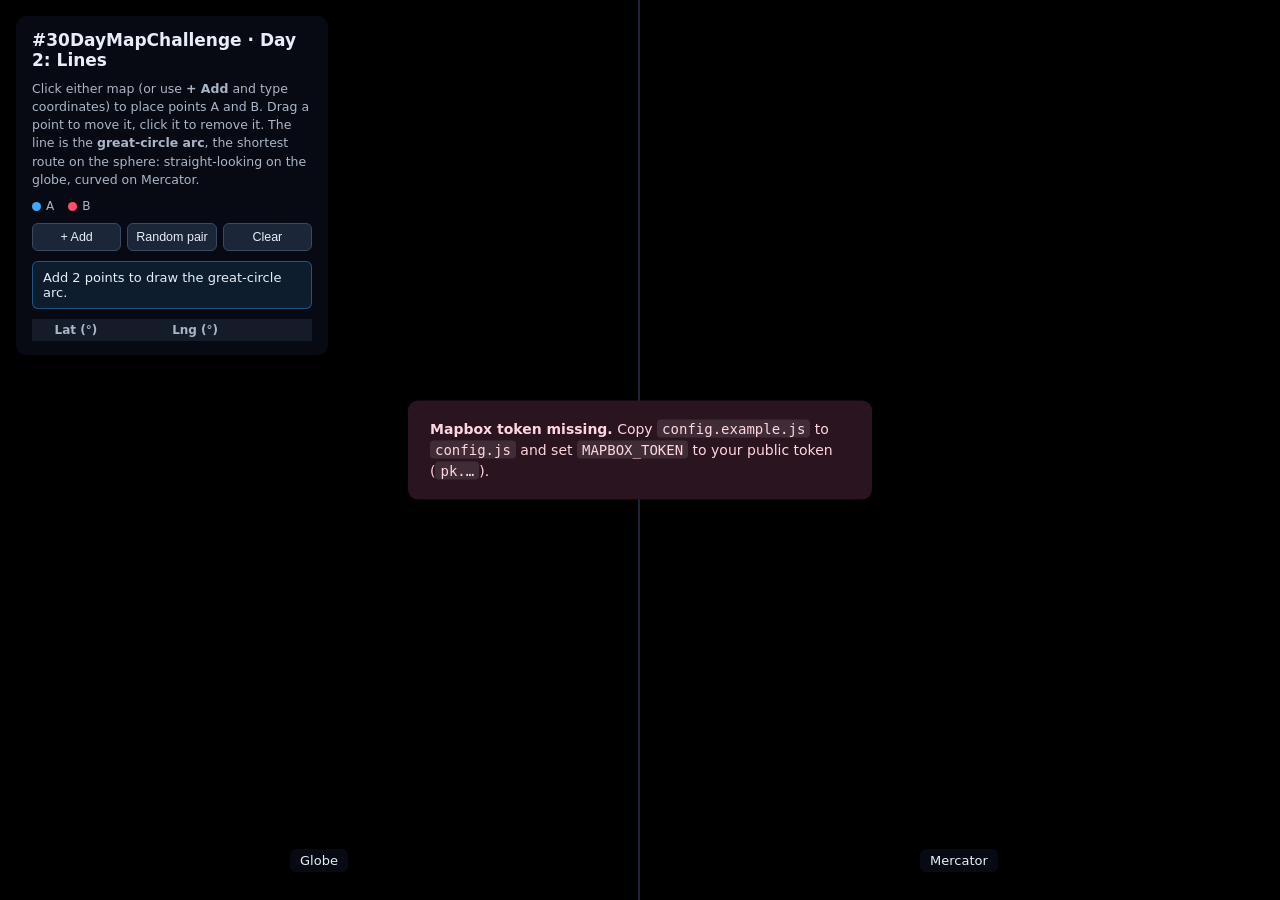
==== 02_lines/index.html @ 7a128cde "Add Day 2 Lines: great-circle arc on a split globe / Mercator view Place two points (click, table or" ====
<!DOCTYPE html>
<html lang="en">
<head>
  <meta charset="UTF-8" />
  <meta name="viewport" content="width=device-width, initial-scale=1.0" />
  <link href="https://api.mapbox.com/mapbox-gl-js/v3.9.0/mapbox-gl.css" rel="stylesheet" />
  <title>Day 2 · Lines — Great-circle arc</title>
  <style>
    html, body { margin: 0; height: 100%; overflow: hidden; background: #000; font-family: system-ui, sans-serif; }
    #globe, #flat { position: absolute; top: 0; bottom: 0; width: 50%; }
    #globe { left: 0; }
    #flat { right: 0; border-left: 2px solid #1b2638; }
    .map-title {
      position: absolute; bottom: 28px; z-index: 1; padding: 4px 10px; border-radius: 6px;
      background: rgba(10, 14, 24, 0.78); color: #e8eef7; font-size: 13px; pointer-events: none;
    }
    button:disabled { opacity: 0.4; cursor: default; }
    #panel {
      position: absolute; top: 16px; left: 16px; width: 280px; max-height: calc(100% - 32px);
      display: flex; flex-direction: column; gap: 10px; padding: 14px 16px;
      background: rgba(10, 14, 24, 0.78); color: #e8eef7; border-radius: 10px;
      backdrop-filter: blur(6px); box-shadow: 0 4px 20px rgba(0, 0, 0, 0.5);
    }
    h1 { margin: 0; font-size: 17px; }
    p { margin: 0; font-size: 12.5px; line-height: 1.45; color: #aab6c8; }
    .buttons { display: flex; gap: 6px; }
    button {
      flex: 1; padding: 6px 0; border: 1px solid #3a4a63; border-radius: 6px;
      background: #1b2638; color: #e8eef7; cursor: pointer; font-size: 12.5px;
    }
    button:hover { background: #26354e; }
    #arc { font-size: 13px; padding: 8px 10px; border-radius: 6px; background: rgba(63, 169, 255, 0.12); border: 1px solid rgba(63, 169, 255, 0.4); }
    #arc b { color: #3fa9ff; }
    #arc .sub { color: #aab6c8; font-size: 11.5px; }
    .mapboxgl-popup-content { font-size: 12px; padding: 6px 10px; }
    #token-warning {
      position: absolute; top: 50%; left: 50%; transform: translate(-50%, -50%); max-width: 420px;
      padding: 18px 22px; border-radius: 10px; background: #2a1420; color: #ffd6de; font-size: 14px; line-height: 1.5;
    }
    #token-warning code { background: rgba(255, 255, 255, 0.1); padding: 1px 5px; border-radius: 4px; }
    .table-wrap { overflow-y: auto; }
    table { width: 100%; border-collapse: collapse; font-size: 12px; font-variant-numeric: tabular-nums; color: #c9d4e3; }
    th { position: sticky; top: 0; background: #141c2a; text-align: left; font-weight: 600; color: #aab6c8; padding: 4px; }
    td { padding: 2px 4px; }
    td:first-child { color: #ff4d6d; width: 18px; }
    td input {
      width: 100%; box-sizing: border-box; padding: 3px 5px; border: 1px solid #2c3a52; border-radius: 4px;
      background: #0e1522; color: #e8eef7; font: inherit;
    }
    td input:focus { outline: none; border-color: #7fb8ff; }
    td input.invalid { border-color: #ff4d6d; background: rgba(255, 77, 109, 0.12); }
    td button { flex: none; width: 22px; padding: 2px 0; font-size: 11px; }
    .legend { display: flex; gap: 14px; font-size: 12px; color: #aab6c8; }
    .dot { display: inline-block; width: 9px; height: 9px; border-radius: 50%; margin-right: 5px; vertical-align: middle; }
  </style>
</head>
<body>
  <div id="globe"></div>
  <div id="flat"></div>
  <div class="map-title" style="left: calc(25% - 30px)">Globe</div>
  <div class="map-title" style="left: calc(75% - 40px)">Mercator</div>

  <div id="panel">
    <h1>#30DayMapChallenge · Day 2: Lines</h1>
    <p>Click either map (or use <b>+ Add</b> and type coordinates) to place points A and B. Drag a point to move it, click it to remove it.
      The line is the <b>great-circle arc</b>, the shortest route on the sphere: straight-looking on the globe,
      curved on Mercator.</p>
    <div class="legend">
      <span><span class="dot" style="background:#3fa9ff"></span>A</span>
      <span><span class="dot" style="background:#ff4d6d"></span>B</span>
    </div>
    <div class="buttons">
      <button id="add">+ Add</button>
      <button id="random">Random pair</button>
      <button id="clear">Clear</button>
    </div>
    <div id="arc">Add 2 points to draw the great-circle arc.</div>
    <div class="table-wrap">
      <table>
        <thead><tr><th></th><th>Lat (°)</th><th>Lng (°)</th><th></th></tr></thead>
        <tbody id="rows"></tbody>
      </table>
    </div>
  </div>

  <div id="token-warning" hidden>
    <b>Mapbox token missing.</b> Copy <code>config.example.js</code> to <code>config.js</code>
    and set <code>MAPBOX_TOKEN</code> to your public token (<code>pk.…</code>).
  </div>

  <script src="https://api.mapbox.com/mapbox-gl-js/v3.9.0/mapbox-gl.js"></script>
  <script src="config.js"></script>
  <script src="geo.js"></script>
  <script src="app.js"></script>
</body>
</html>
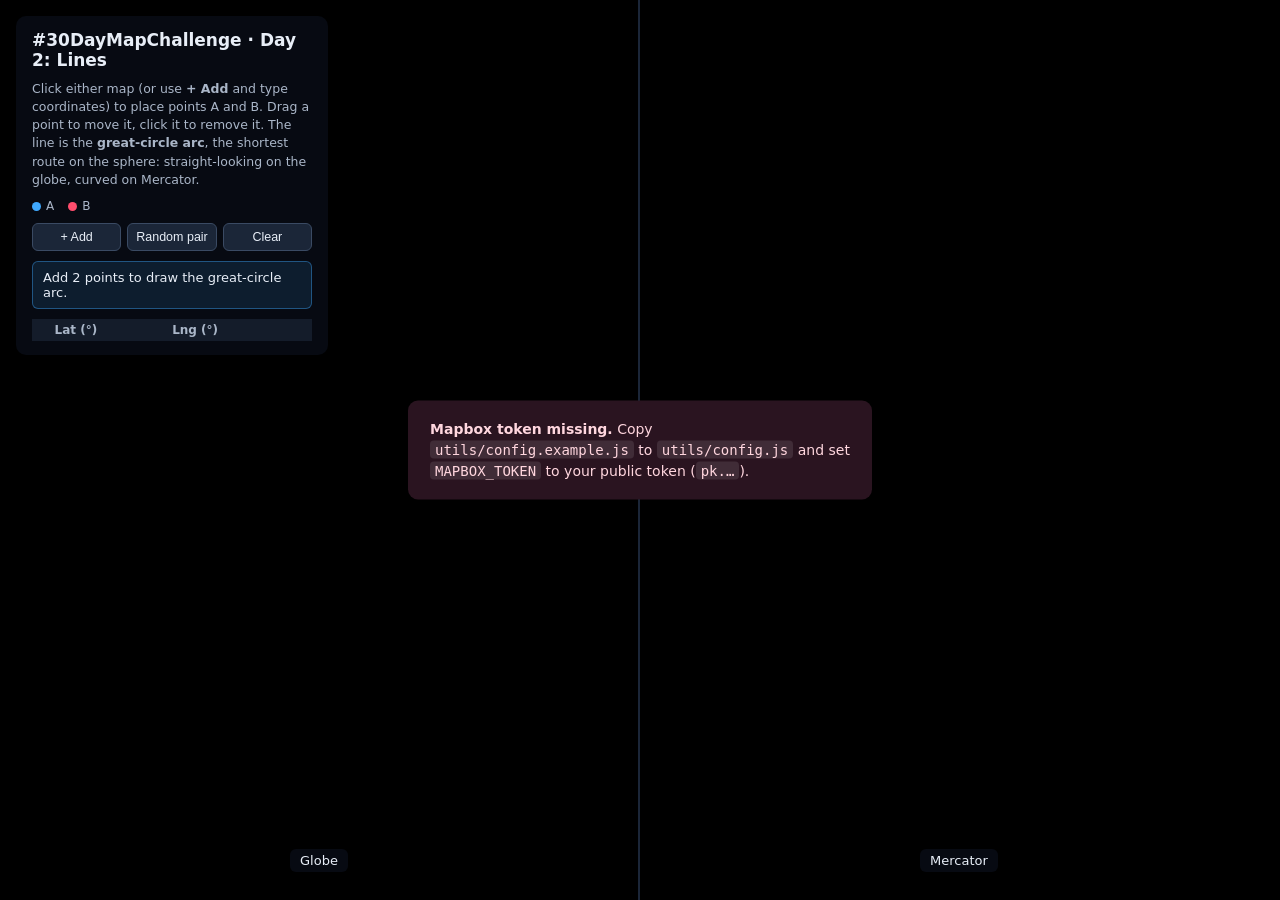
==== commit 2bdd3c06: "Share code between days in utils/ and auto-zoom the Day 1 globe Move the spherical maths, Mapbox/pan" ====
--- a/02_lines/index.html
+++ b/02_lines/index.html
@@ -5,8 +5,8 @@
   <meta name="viewport" content="width=device-width, initial-scale=1.0" />
   <link href="https://api.mapbox.com/mapbox-gl-js/v3.9.0/mapbox-gl.css" rel="stylesheet" />
   <title>Day 2 · Lines — Great-circle arc</title>
+  <link href="../utils/panel.css" rel="stylesheet" />
   <style>
-    html, body { margin: 0; height: 100%; overflow: hidden; background: #000; font-family: system-ui, sans-serif; }
     #globe, #flat { position: absolute; top: 0; bottom: 0; width: 50%; }
     #globe { left: 0; }
     #flat { right: 0; border-left: 2px solid #1b2638; }
@@ -14,44 +14,6 @@
       position: absolute; bottom: 28px; z-index: 1; padding: 4px 10px; border-radius: 6px;
       background: rgba(10, 14, 24, 0.78); color: #e8eef7; font-size: 13px; pointer-events: none;
     }
-    button:disabled { opacity: 0.4; cursor: default; }
-    #panel {
-      position: absolute; top: 16px; left: 16px; width: 280px; max-height: calc(100% - 32px);
-      display: flex; flex-direction: column; gap: 10px; padding: 14px 16px;
-      background: rgba(10, 14, 24, 0.78); color: #e8eef7; border-radius: 10px;
-      backdrop-filter: blur(6px); box-shadow: 0 4px 20px rgba(0, 0, 0, 0.5);
-    }
-    h1 { margin: 0; font-size: 17px; }
-    p { margin: 0; font-size: 12.5px; line-height: 1.45; color: #aab6c8; }
-    .buttons { display: flex; gap: 6px; }
-    button {
-      flex: 1; padding: 6px 0; border: 1px solid #3a4a63; border-radius: 6px;
-      background: #1b2638; color: #e8eef7; cursor: pointer; font-size: 12.5px;
-    }
-    button:hover { background: #26354e; }
-    #arc { font-size: 13px; padding: 8px 10px; border-radius: 6px; background: rgba(63, 169, 255, 0.12); border: 1px solid rgba(63, 169, 255, 0.4); }
-    #arc b { color: #3fa9ff; }
-    #arc .sub { color: #aab6c8; font-size: 11.5px; }
-    .mapboxgl-popup-content { font-size: 12px; padding: 6px 10px; }
-    #token-warning {
-      position: absolute; top: 50%; left: 50%; transform: translate(-50%, -50%); max-width: 420px;
-      padding: 18px 22px; border-radius: 10px; background: #2a1420; color: #ffd6de; font-size: 14px; line-height: 1.5;
-    }
-    #token-warning code { background: rgba(255, 255, 255, 0.1); padding: 1px 5px; border-radius: 4px; }
-    .table-wrap { overflow-y: auto; }
-    table { width: 100%; border-collapse: collapse; font-size: 12px; font-variant-numeric: tabular-nums; color: #c9d4e3; }
-    th { position: sticky; top: 0; background: #141c2a; text-align: left; font-weight: 600; color: #aab6c8; padding: 4px; }
-    td { padding: 2px 4px; }
-    td:first-child { color: #ff4d6d; width: 18px; }
-    td input {
-      width: 100%; box-sizing: border-box; padding: 3px 5px; border: 1px solid #2c3a52; border-radius: 4px;
-      background: #0e1522; color: #e8eef7; font: inherit;
-    }
-    td input:focus { outline: none; border-color: #7fb8ff; }
-    td input.invalid { border-color: #ff4d6d; background: rgba(255, 77, 109, 0.12); }
-    td button { flex: none; width: 22px; padding: 2px 0; font-size: 11px; }
-    .legend { display: flex; gap: 14px; font-size: 12px; color: #aab6c8; }
-    .dot { display: inline-block; width: 9px; height: 9px; border-radius: 50%; margin-right: 5px; vertical-align: middle; }
   </style>
 </head>
 <body>
@@ -74,7 +36,7 @@
       <button id="random">Random pair</button>
       <button id="clear">Clear</button>
     </div>
-    <div id="arc">Add 2 points to draw the great-circle arc.</div>
+    <div id="arc" class="info" style="--accent: #3fa9ff">Add 2 points to draw the great-circle arc.</div>
     <div class="table-wrap">
       <table>
         <thead><tr><th></th><th>Lat (°)</th><th>Lng (°)</th><th></th></tr></thead>
@@ -83,14 +45,11 @@
     </div>
   </div>
 
-  <div id="token-warning" hidden>
-    <b>Mapbox token missing.</b> Copy <code>config.example.js</code> to <code>config.js</code>
-    and set <code>MAPBOX_TOKEN</code> to your public token (<code>pk.…</code>).
-  </div>
 
   <script src="https://api.mapbox.com/mapbox-gl-js/v3.9.0/mapbox-gl.js"></script>
-  <script src="config.js"></script>
-  <script src="geo.js"></script>
+  <script src="../utils/config.js"></script>
+  <script src="../utils/geo.js"></script>
+  <script src="../utils/map.js"></script>
   <script src="app.js"></script>
 </body>
 </html>
--- a/utils/panel.css
+++ b/utils/panel.css
@@ -0,0 +1,51 @@
+/* Shared page layout: full-screen map(s) with a floating side panel. Set --accent on .info for its colour. */
+html, body { margin: 0; height: 100%; overflow: hidden; background: #000; font-family: system-ui, sans-serif; }
+
+#panel {
+  position: absolute; top: 16px; left: 16px; width: 280px; max-height: calc(100% - 32px);
+  display: flex; flex-direction: column; gap: 10px; padding: 14px 16px;
+  background: rgba(10, 14, 24, 0.78); color: #e8eef7; border-radius: 10px;
+  backdrop-filter: blur(6px); box-shadow: 0 4px 20px rgba(0, 0, 0, 0.5);
+}
+h1 { margin: 0; font-size: 17px; }
+p { margin: 0; font-size: 12.5px; line-height: 1.45; color: #aab6c8; }
+
+.buttons { display: flex; gap: 6px; }
+button {
+  flex: 1; padding: 6px 0; border: 1px solid #3a4a63; border-radius: 6px;
+  background: #1b2638; color: #e8eef7; cursor: pointer; font-size: 12.5px;
+}
+button:hover { background: #26354e; }
+button:disabled { opacity: 0.4; cursor: default; }
+
+.info {
+  font-size: 13px; padding: 8px 10px; border-radius: 6px;
+  background: color-mix(in srgb, var(--accent) 12%, transparent);
+  border: 1px solid color-mix(in srgb, var(--accent) 40%, transparent);
+}
+.info b { color: var(--accent); }
+.info .sub { color: #aab6c8; font-size: 11.5px; }
+
+.legend { display: flex; gap: 14px; font-size: 12px; color: #aab6c8; }
+.dot { display: inline-block; width: 9px; height: 9px; border-radius: 50%; margin-right: 5px; vertical-align: middle; }
+
+.table-wrap { overflow-y: auto; }
+table { width: 100%; border-collapse: collapse; font-size: 12px; font-variant-numeric: tabular-nums; color: #c9d4e3; }
+th { position: sticky; top: 0; background: #141c2a; text-align: left; font-weight: 600; color: #aab6c8; padding: 4px; }
+td { padding: 2px 4px; }
+td:first-child { color: #ff4d6d; width: 18px; }
+td input {
+  width: 100%; box-sizing: border-box; padding: 3px 5px; border: 1px solid #2c3a52; border-radius: 4px;
+  background: #0e1522; color: #e8eef7; font: inherit;
+}
+td input:focus { outline: none; border-color: #7fb8ff; }
+td input.invalid { border-color: #ff4d6d; background: rgba(255, 77, 109, 0.12); }
+td button { flex: none; width: 22px; padding: 2px 0; font-size: 11px; }
+
+.mapboxgl-popup-content { font-size: 12px; padding: 6px 10px; }
+
+#token-warning {
+  position: absolute; top: 50%; left: 50%; transform: translate(-50%, -50%); max-width: 420px;
+  padding: 18px 22px; border-radius: 10px; background: #2a1420; color: #ffd6de; font-size: 14px; line-height: 1.5;
+}
+#token-warning code { background: rgba(255, 255, 255, 0.1); padding: 1px 5px; border-radius: 4px; }
